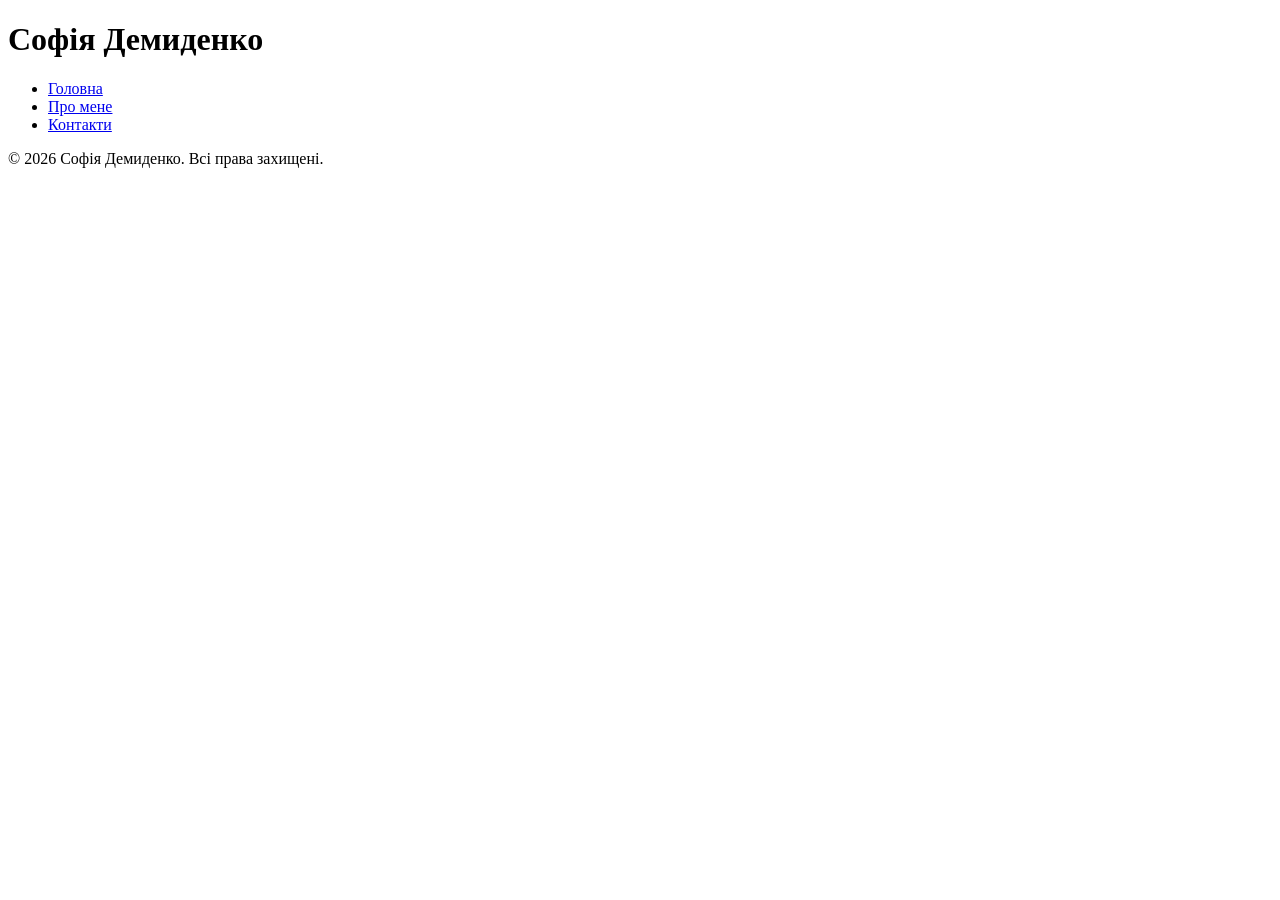
==== about.html @ 3e3e5303 "feat: create basic index.html structure" ====
<!DOCTYPE html>
<html lang="uk">
<head>
    <meta charset="UTF-8">
    <meta name="viewport" content="width=device-width, initial-scale=1.0">
    <title>Портфоліо</title>
</head>
<body>
    <header>
        <h1>Софія Демиденко</h1>
        <nav>
            <ul>
                <li><a href="index.html">Головна</a></li>
                <li><a href="about.html">Про мене</a></li>
                <li><a href="contacts.html">Контакти</a></li>
            </ul>
        </nav>
    </header>

    <main>
        </main>

    <footer>
        <p>&copy; 2026 Софія Демиденко. Всі права захищені.</p>
    </footer>
</body>
</html>
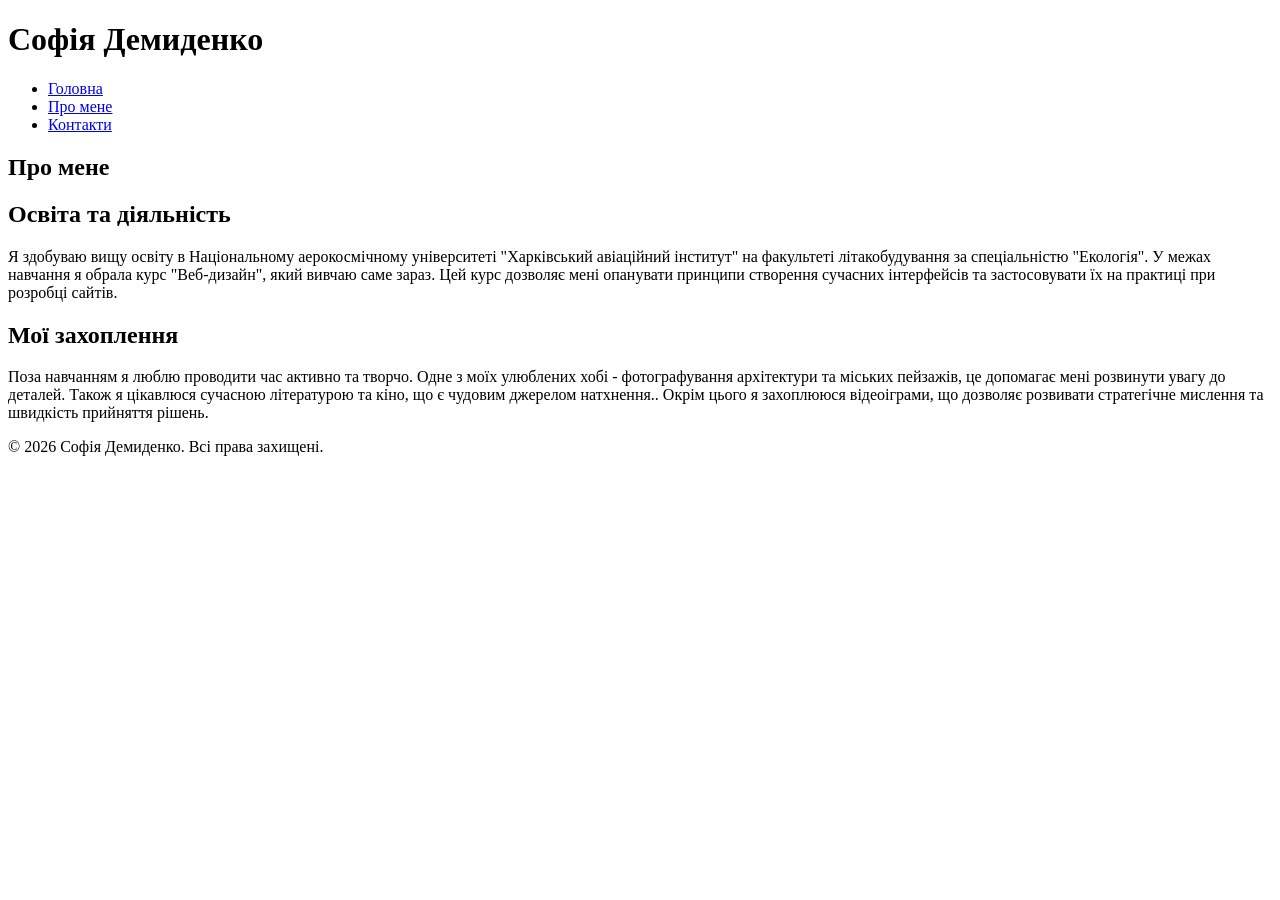
==== commit 86cdcefd: "feat: create about.html with personal info" ====
--- a/about.html
+++ b/about.html
@@ -18,10 +18,18 @@
     </header>
 
     <main>
+<section>
+            <h1>Про мене</h1>
+            <h2>Освіта та діяльність</h2>
+            <p>Я здобуваю вищу освіту в Національному аерокосмічному університеті "Харківський авіаційний інститут" на факультеті літакобудування за спеціальністю "Екологія". У межах навчання я обрала курс "Веб-дизайн", який вивчаю саме зараз. Цей курс дозволяє мені опанувати принципи створення сучасних інтерфейсів та застосовувати їх на практиці при розробці сайтів.</p>
+            
+            <h2>Мої захоплення</h2>
+            <p>Поза навчанням я люблю проводити час активно та творчо. Одне з моїх улюблених хобі - фотографування архітектури та міських пейзажів, це допомагає мені розвинути увагу до деталей. Також я цікавлюся сучасною літературою та кіно, що є чудовим джерелом натхнення.. Окрім цього я захоплююся відеоіграми, що дозволяє розвивати стратегічне мислення та швидкість прийняття рішень.</p>
+        </section>
         </main>
 
     <footer>
         <p>&copy; 2026 Софія Демиденко. Всі права захищені.</p>
     </footer>
 </body>
-</html>+</html>
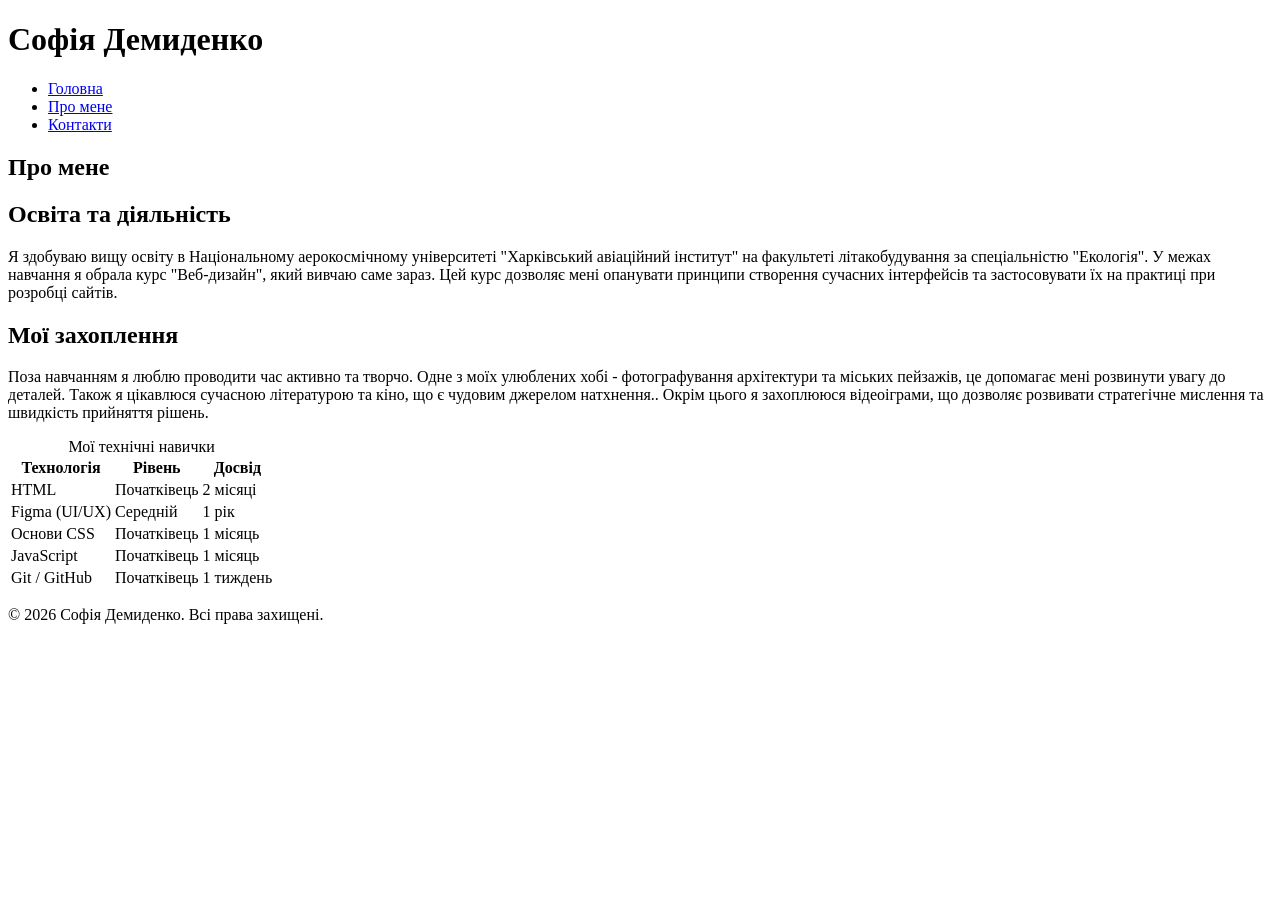
==== commit 36649db9: "feat: add skills table and lists to about page" ====
--- a/about.html
+++ b/about.html
@@ -25,6 +25,43 @@
             
             <h2>Мої захоплення</h2>
             <p>Поза навчанням я люблю проводити час активно та творчо. Одне з моїх улюблених хобі - фотографування архітектури та міських пейзажів, це допомагає мені розвинути увагу до деталей. Також я цікавлюся сучасною літературою та кіно, що є чудовим джерелом натхнення.. Окрім цього я захоплююся відеоіграми, що дозволяє розвивати стратегічне мислення та швидкість прийняття рішень.</p>
+<table>
+	<caption>Мої технічні навички</caption>
+	<thead>
+		<tr>
+			<th>Технологія</th>
+			<th>Рівень</th>
+			<th>Досвід</th>
+		</tr>
+	</thead>
+	<tbody>
+		<tr>
+			<td>HTML</td>
+			<td>Початківець</td>
+			<td>2 місяці</td>
+		</tr>
+		<tr>
+			<td>Figma (UI/UX)</td>
+			<td>Середній</td>
+			<td>1 рік</td>
+		</tr>
+		<tr>
+			<td>Основи CSS</td>
+			<td>Початківець</td>
+			<td>1 місяць</td>
+		</tr>
+		<tr>
+            <td>JavaScript</td>
+            <td>Початківець</td>
+            <td>1 місяць</td>
+        </tr>
+		<tr>
+            <td>Git / GitHub</td>
+            <td>Початківець</td>
+            <td>1 тиждень</td>
+        </tr>
+</tbody>
+</table>
         </section>
         </main>
 
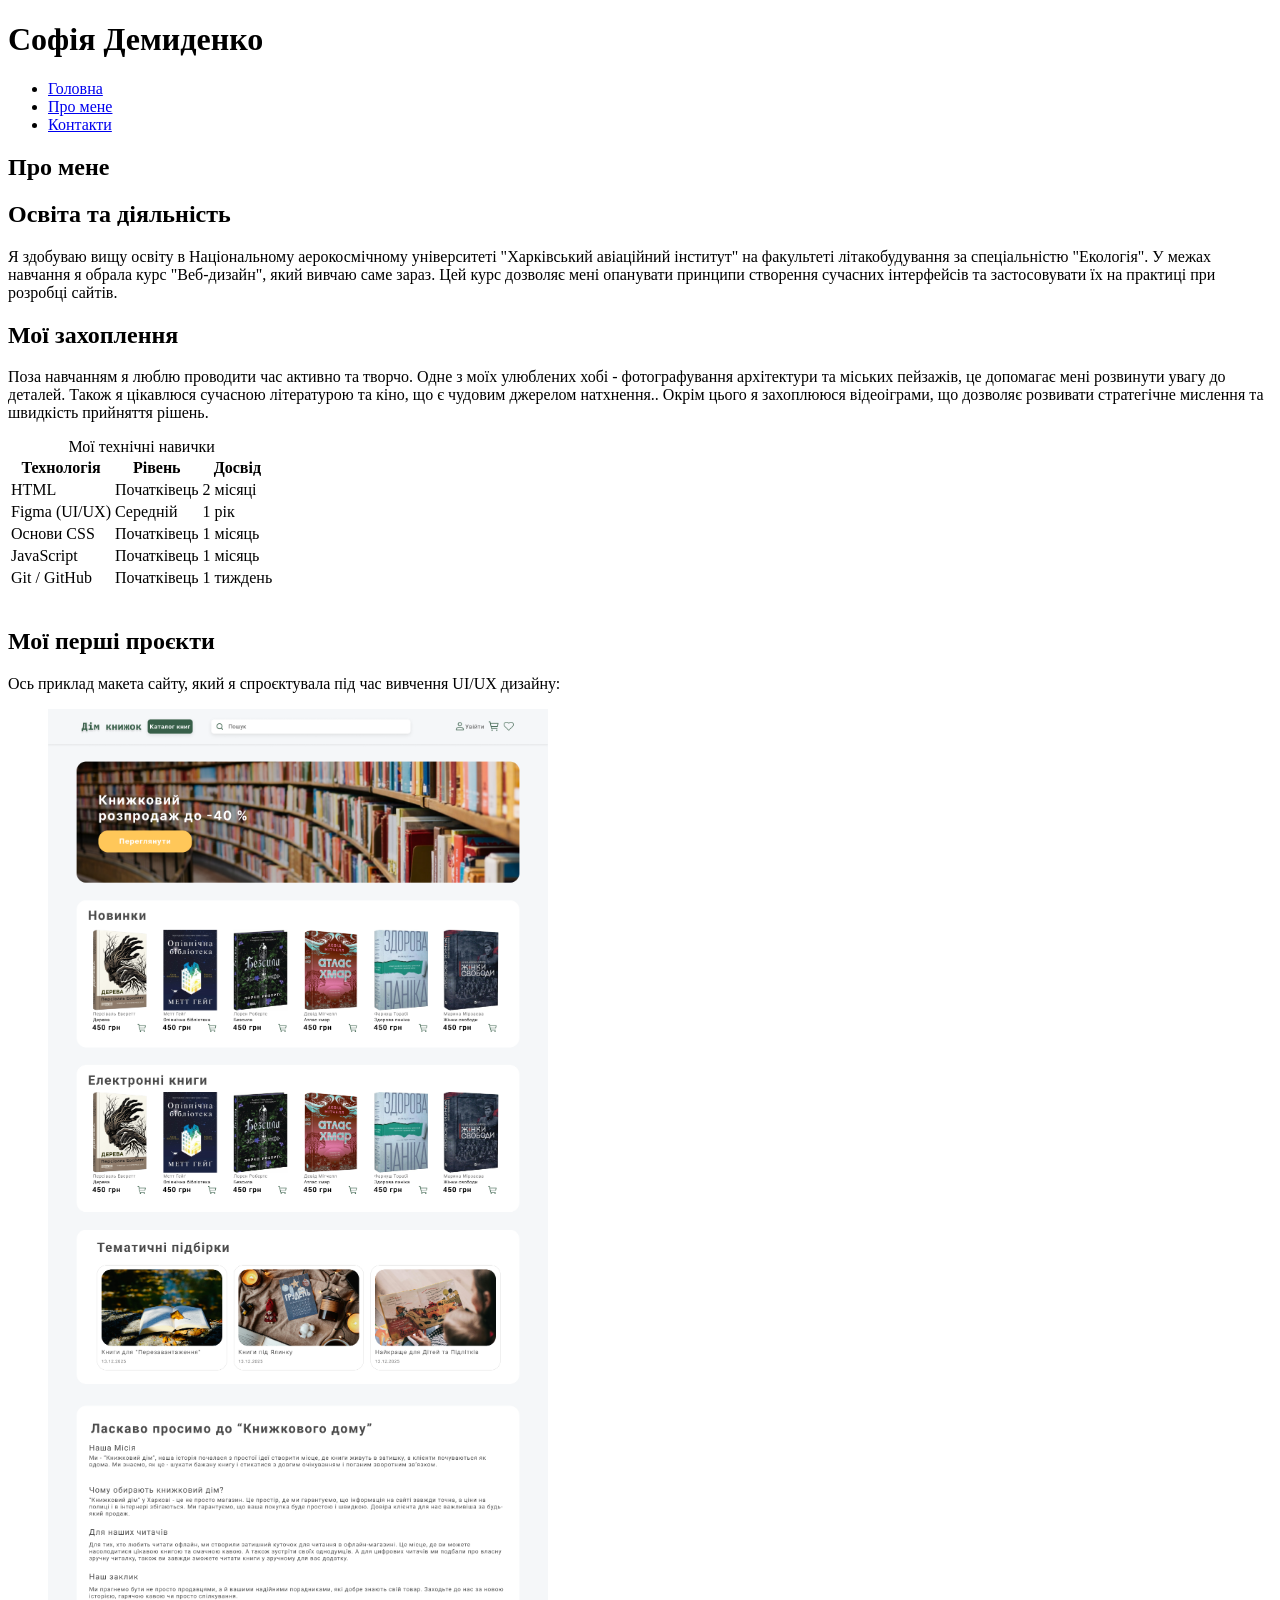
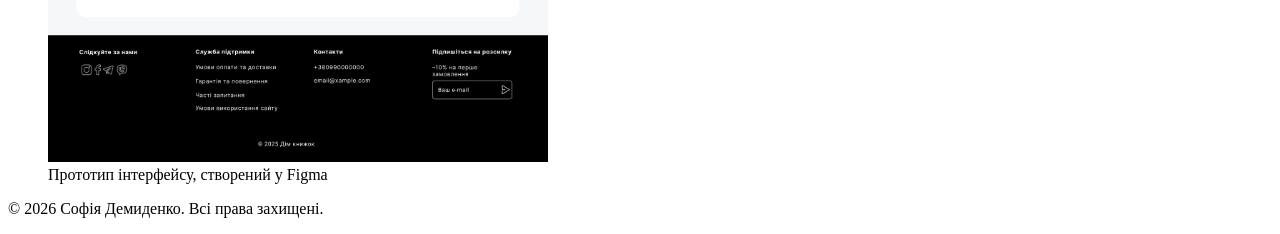
==== commit f941cb0c: "feat: add Figma project screenshot to about page" ====
--- a/about.html
+++ b/about.html
@@ -62,6 +62,13 @@
         </tr>
 </tbody>
 </table>
+<br>
+            <h2>Мої перші проєкти</h2>
+            <p>Ось приклад макета сайту, який я спроєктувала під час вивчення UI/UX дизайну:</p>
+            <figure>
+                <img src="images/project.png" alt="Прототип дизайну сайту у Figma" width="500">
+                <figcaption>Прототип інтерфейсу, створений у Figma</figcaption>
+            </figure>
         </section>
         </main>
 
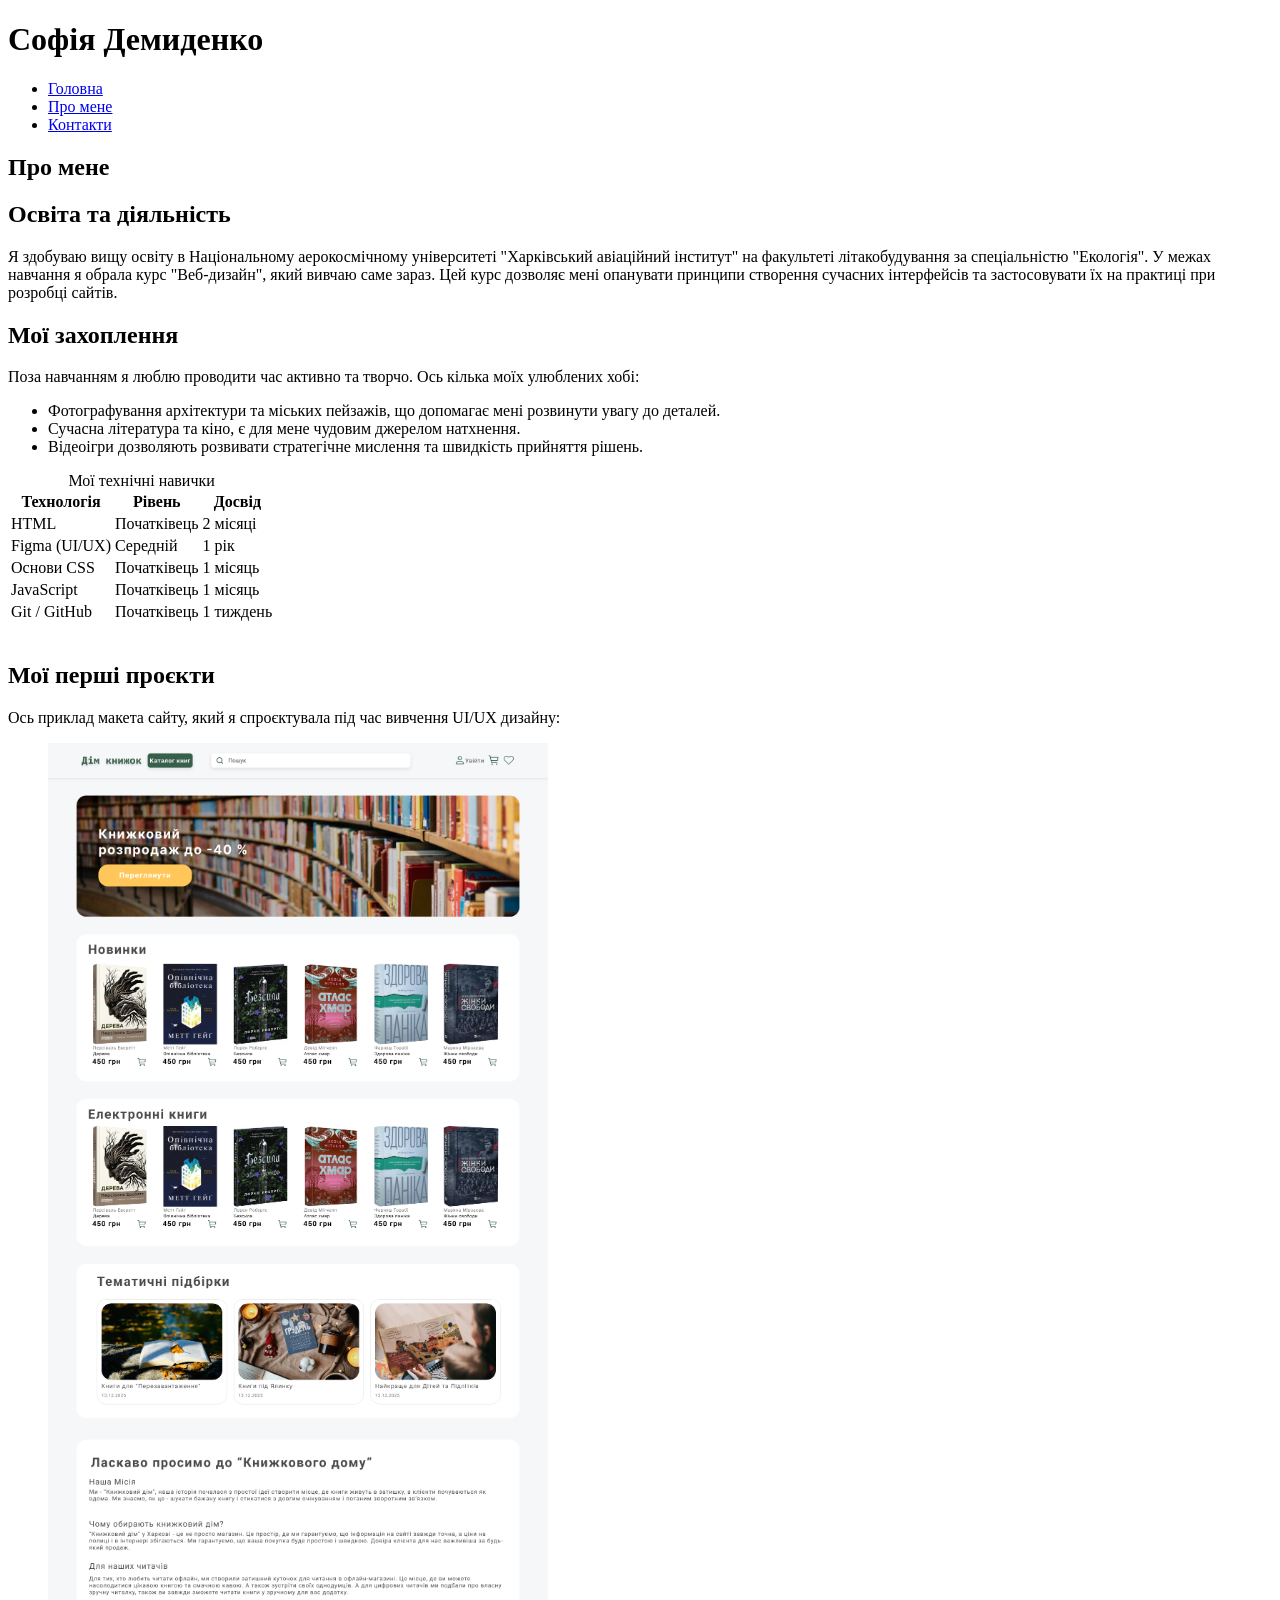
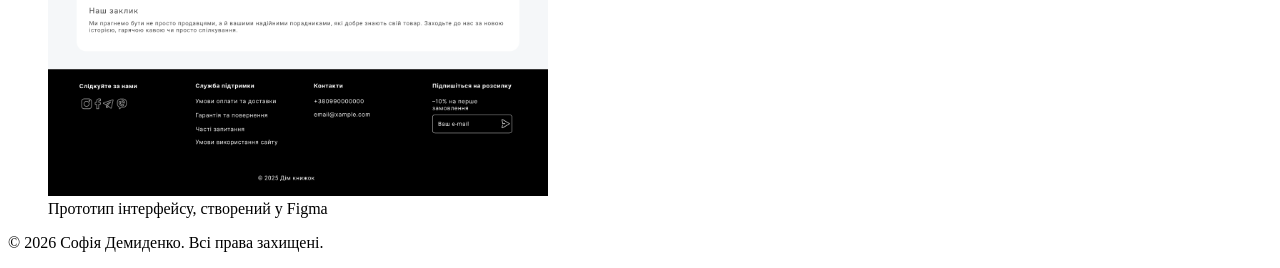
==== commit a3387f5f: "refactor: format hobbies section as an unordered list" ====
--- a/about.html
+++ b/about.html
@@ -24,8 +24,12 @@
             <p>Я здобуваю вищу освіту в Національному аерокосмічному університеті "Харківський авіаційний інститут" на факультеті літакобудування за спеціальністю "Екологія". У межах навчання я обрала курс "Веб-дизайн", який вивчаю саме зараз. Цей курс дозволяє мені опанувати принципи створення сучасних інтерфейсів та застосовувати їх на практиці при розробці сайтів.</p>
             
             <h2>Мої захоплення</h2>
-            <p>Поза навчанням я люблю проводити час активно та творчо. Одне з моїх улюблених хобі - фотографування архітектури та міських пейзажів, це допомагає мені розвинути увагу до деталей. Також я цікавлюся сучасною літературою та кіно, що є чудовим джерелом натхнення.. Окрім цього я захоплююся відеоіграми, що дозволяє розвивати стратегічне мислення та швидкість прийняття рішень.</p>
-<table>
+<p>Поза навчанням я люблю проводити час активно та творчо. Ось кілька моїх улюблених хобі:</p>
+            <ul>
+                <li>Фотографування архітектури та міських пейзажів, що допомагає мені розвинути увагу до деталей.</li>
+                <li>Сучасна література та кіно, є для мене чудовим джерелом натхнення.</li>
+                <li>Відеоігри дозволяють розвивати стратегічне мислення та швидкість прийняття рішень.</li>
+            </ul><table>
 	<caption>Мої технічні навички</caption>
 	<thead>
 		<tr>
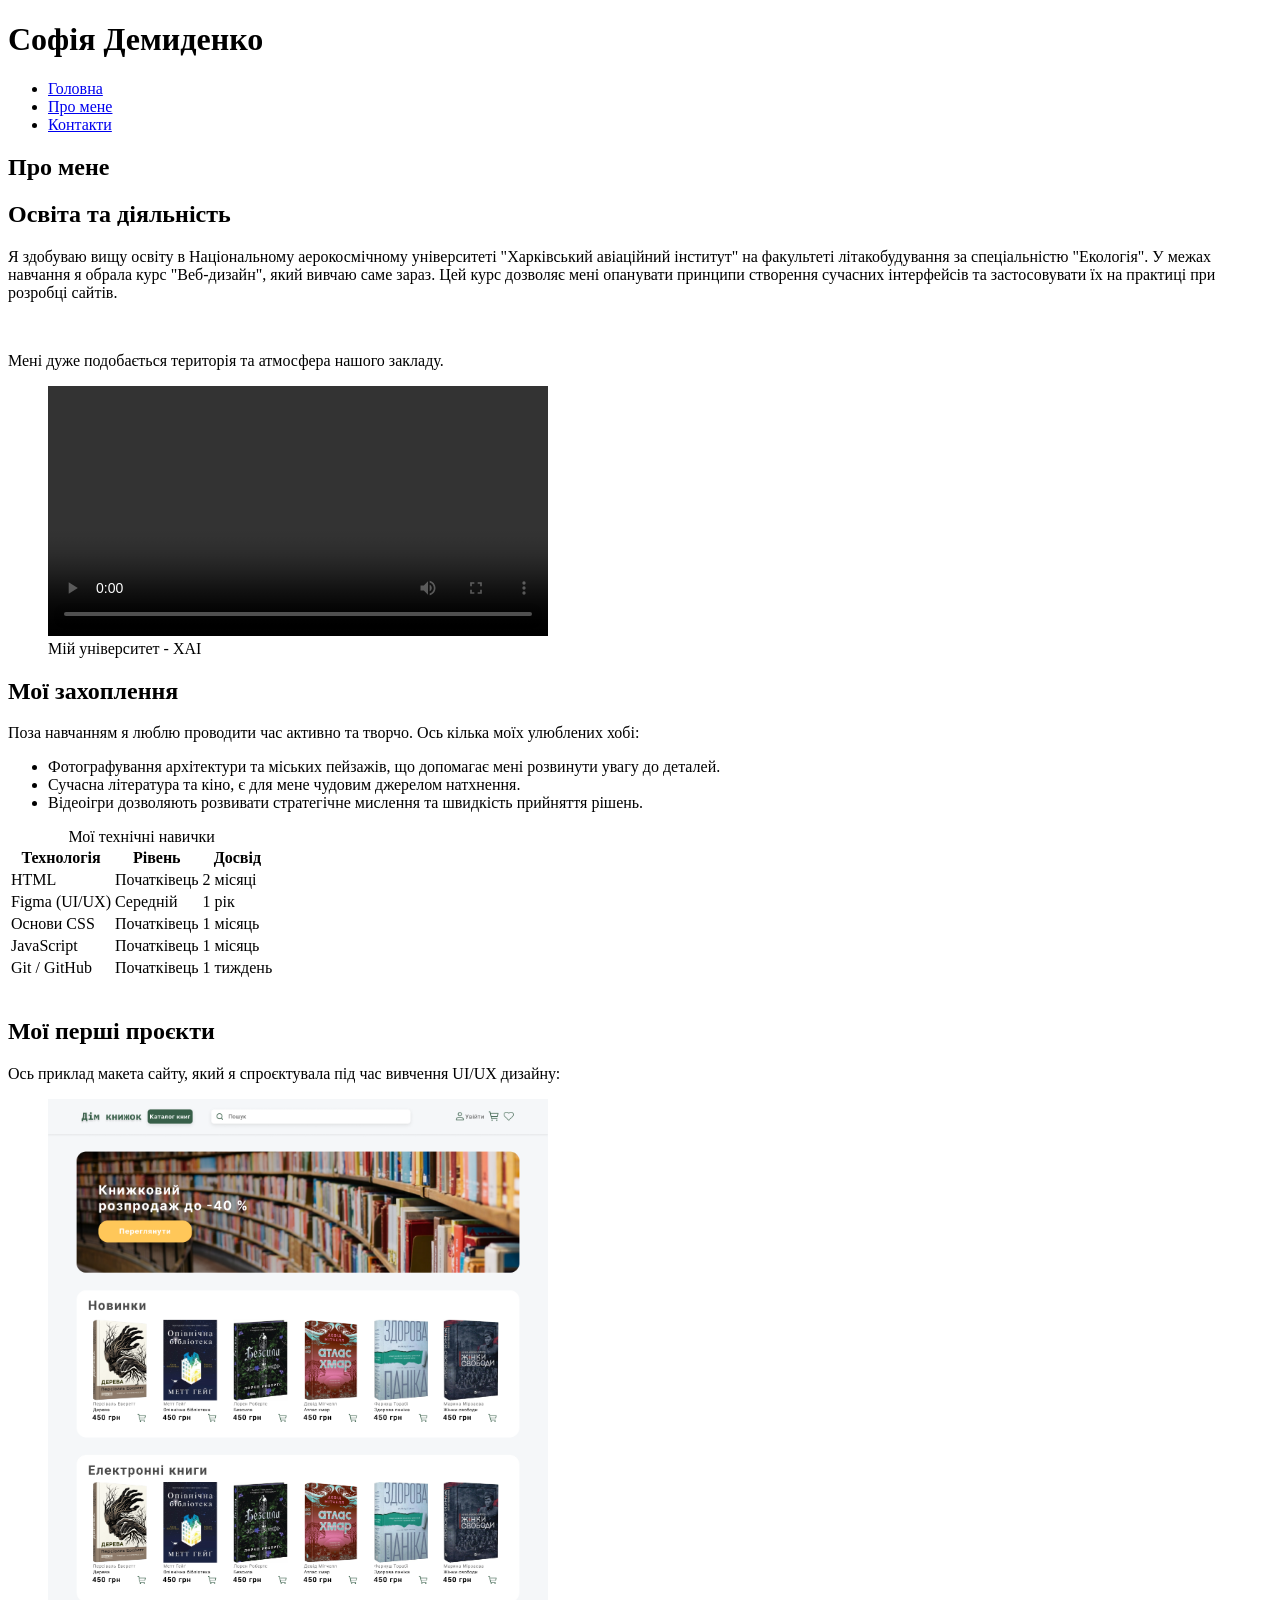
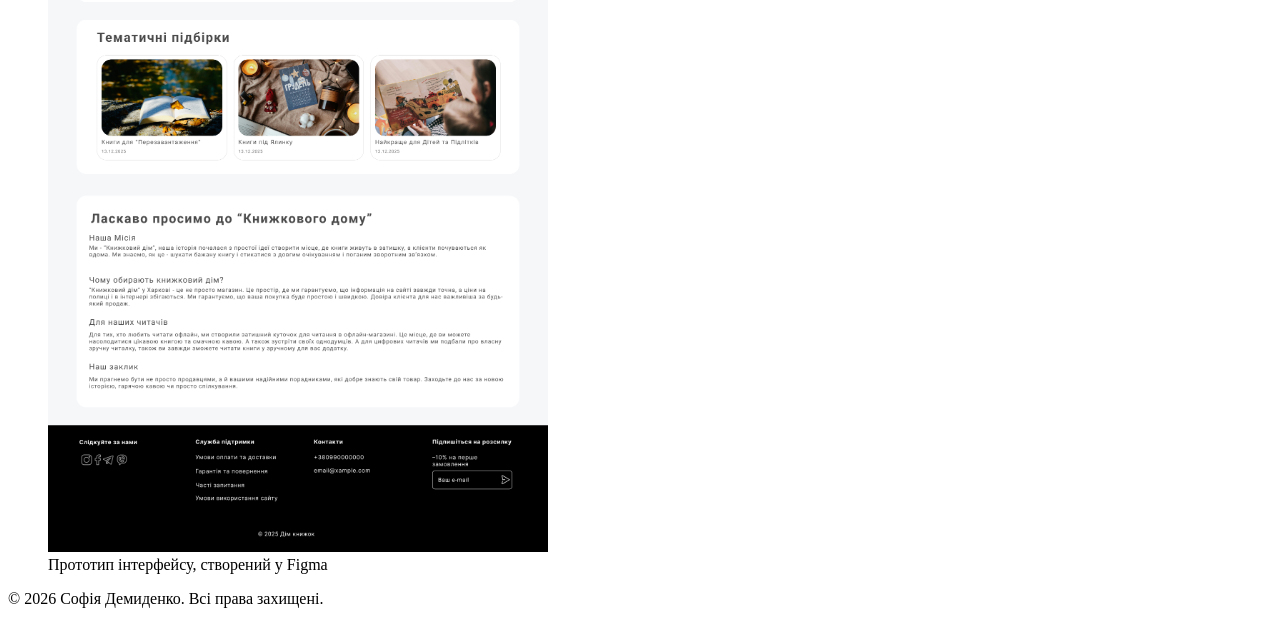
==== commit 8687c388: "fix: update university video description and caption" ====
--- a/about.html
+++ b/about.html
@@ -23,6 +23,18 @@
             <h2>Освіта та діяльність</h2>
             <p>Я здобуваю вищу освіту в Національному аерокосмічному університеті "Харківський авіаційний інститут" на факультеті літакобудування за спеціальністю "Екологія". У межах навчання я обрала курс "Веб-дизайн", який вивчаю саме зараз. Цей курс дозволяє мені опанувати принципи створення сучасних інтерфейсів та застосовувати їх на практиці при розробці сайтів.</p>
             
+			
+			<br>
+            <p>Мені дуже подобається територія та атмосфера нашого закладу.</p>
+            
+            <figure>
+                <video controls width="500">
+                    <source src="video/university.mp4" type="video/mp4">
+                    Ваш браузер не підтримує відтворення відео.
+                </video>
+                <figcaption>Мій університет - ХАІ</figcaption>
+            </figure>
+			
             <h2>Мої захоплення</h2>
 <p>Поза навчанням я люблю проводити час активно та творчо. Ось кілька моїх улюблених хобі:</p>
             <ul>
@@ -74,6 +86,7 @@
                 <figcaption>Прототип інтерфейсу, створений у Figma</figcaption>
             </figure>
         </section>
+		
         </main>
 
     <footer>
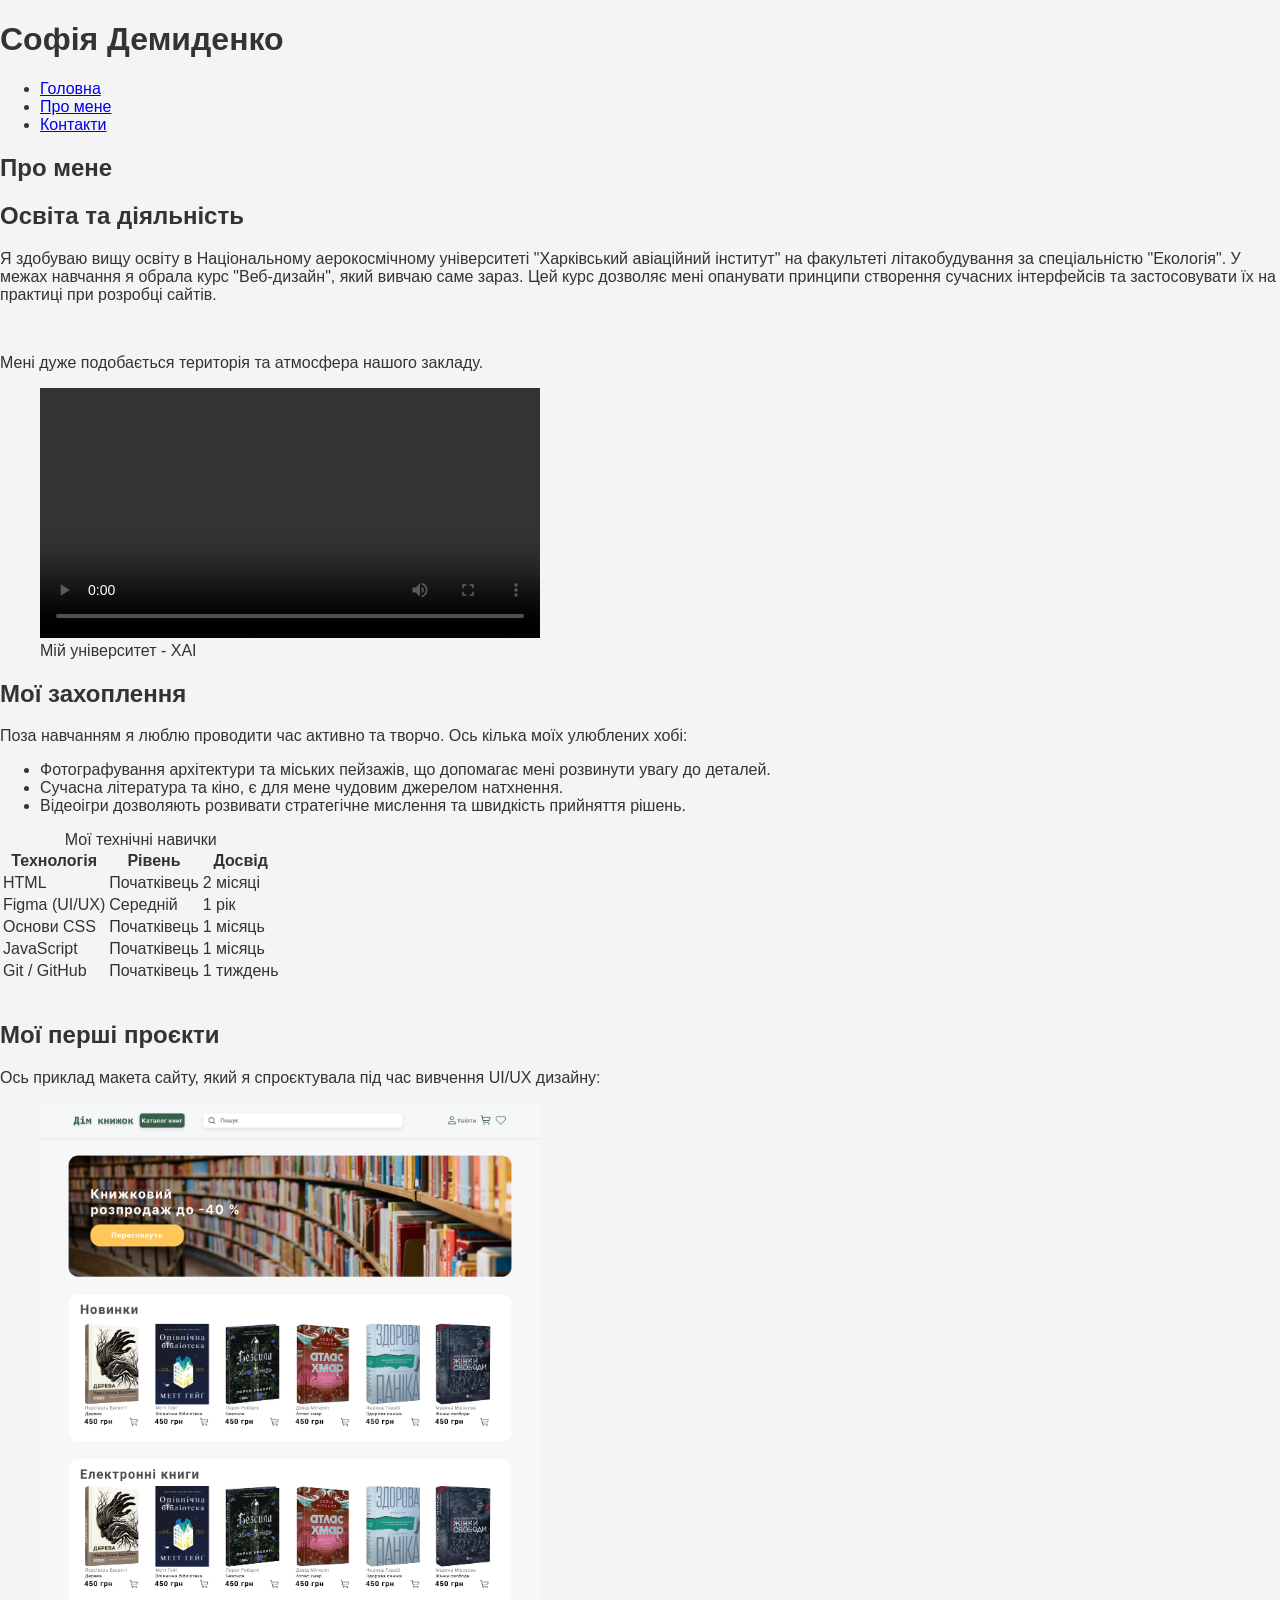
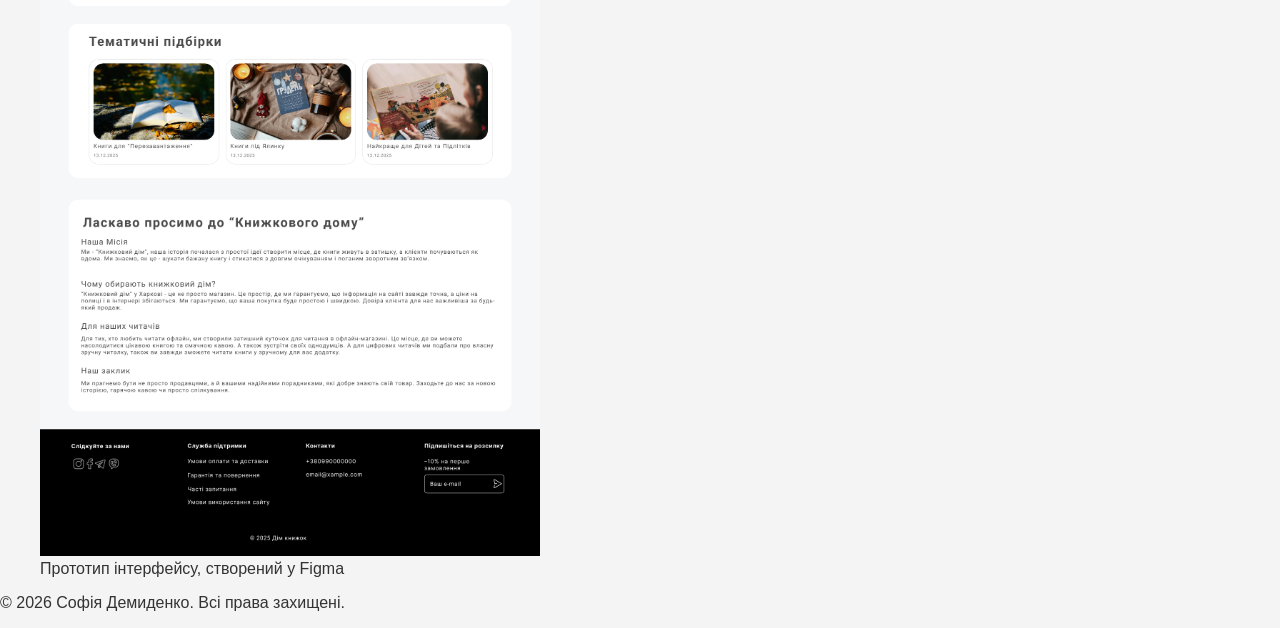
==== commit cc445ecb: "feat: setup css and body styles" ====
--- a/about.html
+++ b/about.html
@@ -4,6 +4,7 @@
     <meta charset="UTF-8">
     <meta name="viewport" content="width=device-width, initial-scale=1.0">
     <title>Портфоліо</title>
+	<link rel="stylesheet" href="styles.css">
 </head>
 <body>
     <header>
--- a/styles.css
+++ b/styles.css
@@ -0,0 +1,11 @@
+*, *::before, *::after {
+    box-sizing: border-box;
+}
+
+body {
+    margin: 0;
+    padding: 0;
+    font-family: 'Roboto', Arial, sans-serif;
+    background-color: #f4f4f4;
+    color: rgb(51, 51, 51);
+}
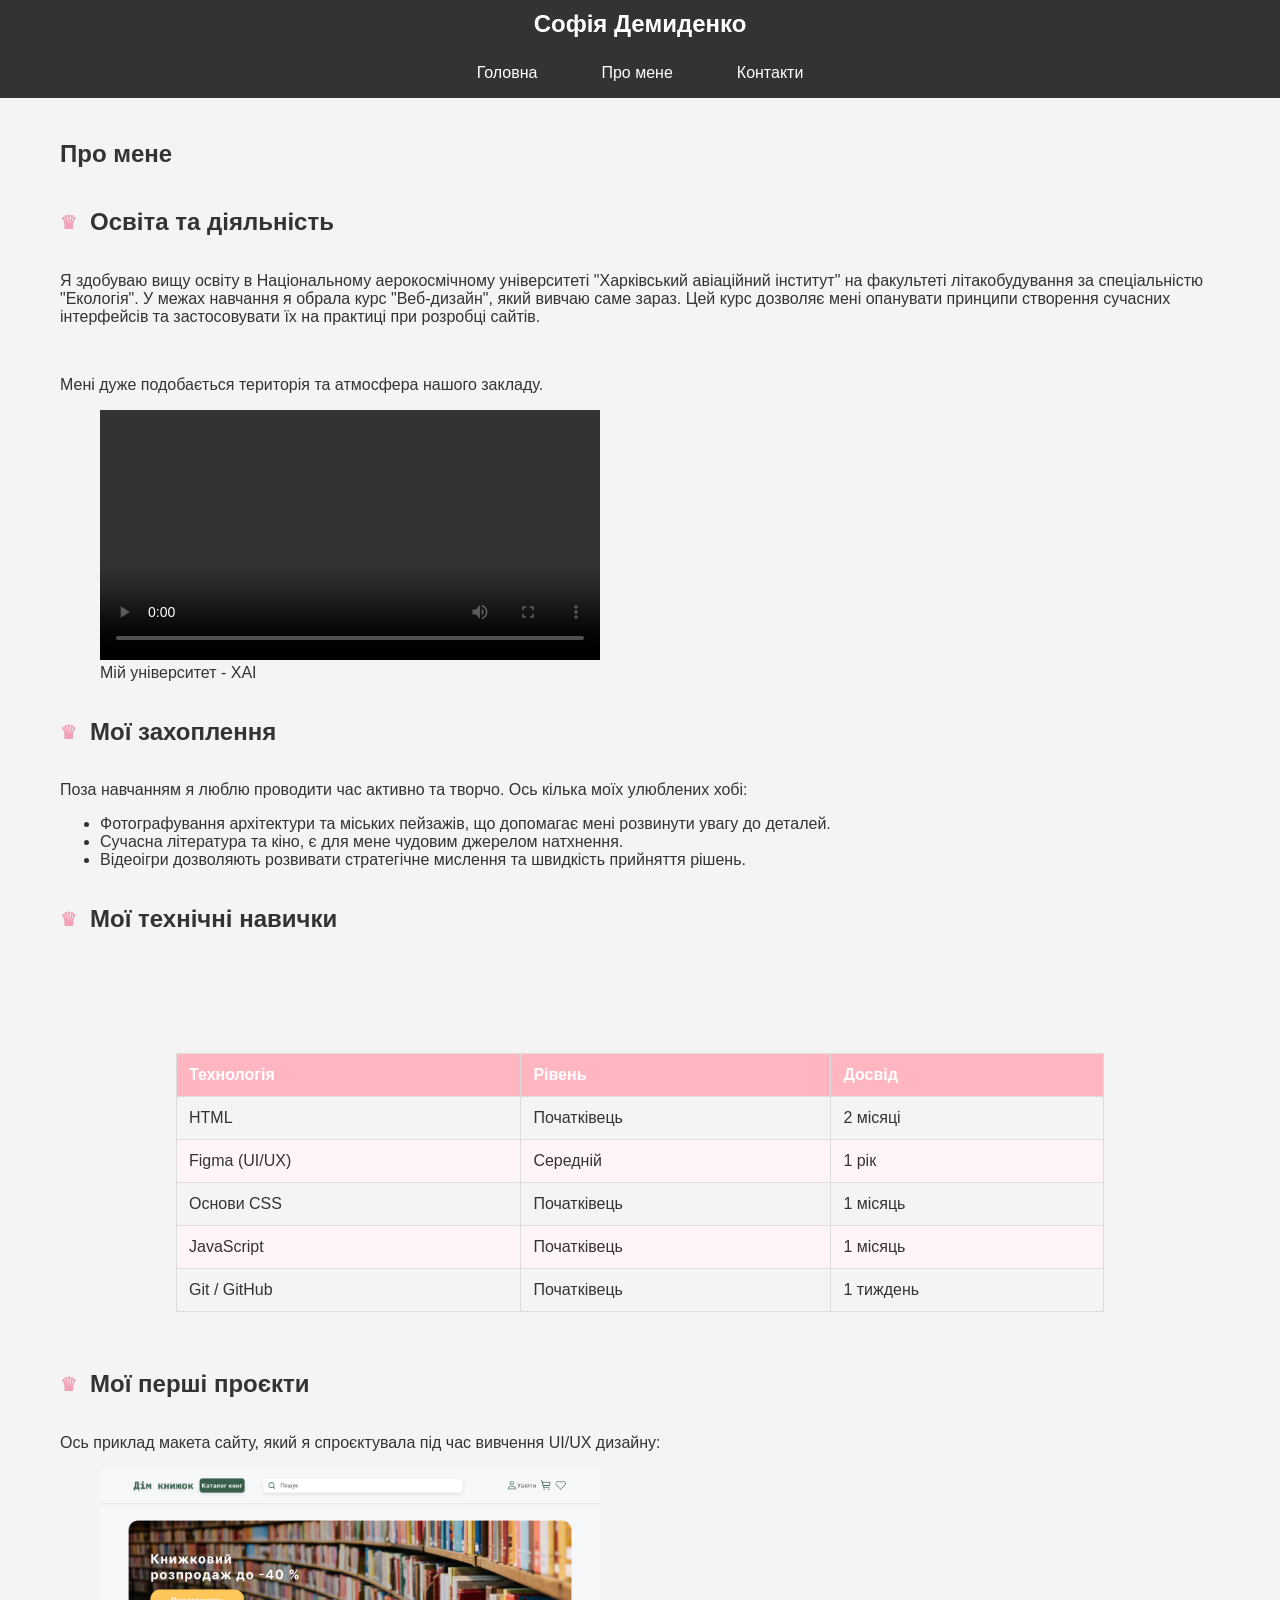
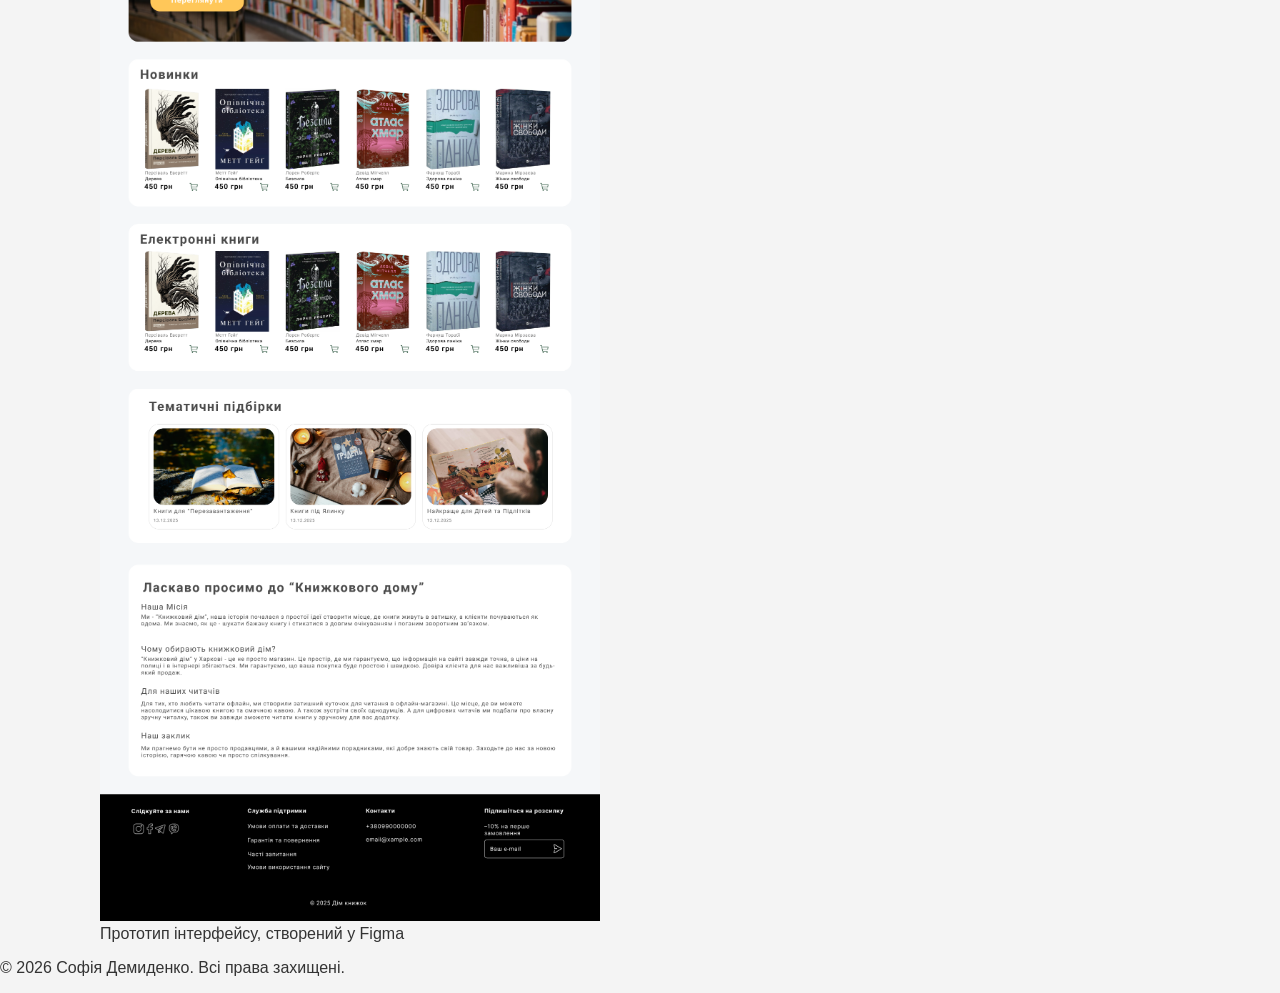
==== commit 17ac16f9: "style: replace decorative line with star symbol using pseudo-element" ====
--- a/about.html
+++ b/about.html
@@ -21,7 +21,7 @@
     <main>
 <section>
             <h1>Про мене</h1>
-            <h2>Освіта та діяльність</h2>
+            <h2 class = "section-title"> Освіта та діяльність</h2>
             <p>Я здобуваю вищу освіту в Національному аерокосмічному університеті "Харківський авіаційний інститут" на факультеті літакобудування за спеціальністю "Екологія". У межах навчання я обрала курс "Веб-дизайн", який вивчаю саме зараз. Цей курс дозволяє мені опанувати принципи створення сучасних інтерфейсів та застосовувати їх на практиці при розробці сайтів.</p>
             
 			
@@ -36,14 +36,14 @@
                 <figcaption>Мій університет - ХАІ</figcaption>
             </figure>
 			
-            <h2>Мої захоплення</h2>
+            <h2 class = "section-title"> Мої захоплення</h2>
 <p>Поза навчанням я люблю проводити час активно та творчо. Ось кілька моїх улюблених хобі:</p>
             <ul>
                 <li>Фотографування архітектури та міських пейзажів, що допомагає мені розвинути увагу до деталей.</li>
                 <li>Сучасна література та кіно, є для мене чудовим джерелом натхнення.</li>
                 <li>Відеоігри дозволяють розвивати стратегічне мислення та швидкість прийняття рішень.</li>
             </ul><table>
-	<caption>Мої технічні навички</caption>
+	<h2 class = "section-title"> Мої технічні навички</h2>
 	<thead>
 		<tr>
 			<th>Технологія</th>
@@ -80,7 +80,7 @@
 </tbody>
 </table>
 <br>
-            <h2>Мої перші проєкти</h2>
+            <h2 class = "section-title"> Мої перші проєкти</h2>
             <p>Ось приклад макета сайту, який я спроєктувала під час вивчення UI/UX дизайну:</p>
             <figure>
                 <img src="images/project.png" alt="Прототип дизайну сайту у Figma" width="500">
--- a/styles.css
+++ b/styles.css
@@ -8,4 +8,126 @@
     font-family: 'Roboto', Arial, sans-serif;
     background-color: #f4f4f4;
     color: rgb(51, 51, 51);
-}+}
+
+header {
+    position: fixed;
+    top: 0;
+    width: 100%;
+    background-color: #333;
+    z-index: 1000;
+}
+
+header h1 {
+    margin: 0;
+    padding: 10px 0;
+    color: white;
+    text-align: center;
+    font-size: 1.5rem;
+}
+
+nav ul {
+    list-style: none;
+    padding: 0;
+    margin: 0;
+    display: flex;
+    justify-content: center;
+}
+
+nav ul li a {
+    display: block;
+    padding: 1rem 2rem;
+    color: white;
+    text-decoration: none;
+}
+
+nav ul li a:link { color: #ffffff; }
+nav ul li a:visited { color: #cccccc; }
+nav ul li a:hover { background-color: #555; }
+nav ul li a:active { background-color: #111; }
+
+main {
+    padding-top: 120px;
+    max-width: 1200px;
+    margin: 0 auto;
+    padding-left: 20px;
+    padding-right: 20px;
+}
+
+table {
+    width: 80%;
+    margin: 100px auto 20px;
+    border-collapse: collapse;
+}
+
+th, td {
+    border: 1px solid #ddd;
+    padding: 12px;
+    text-align: left;
+}
+
+th {
+    background-color: #FFB6C1;
+    color: white;
+	font-weight: bold;
+}
+
+tr:nth-child(even) { background-color: #fff5f7; }
+
+tr:hover { background-color: rgb(252, 222, 230); }
+
+
+.contact-form {
+    max-width: 500px;
+    margin: 20px auto;
+    padding: 20px;
+    background: white;
+    border-radius: 8px;
+}
+
+input[type="text"], textarea {
+    width: 100%;
+    padding: 10px;
+    margin-bottom: 10px;
+    border: 1px solid #ccc;
+    border-radius: 4px;
+}
+
+input:focus {
+    border-color: #f0a3b8;
+    outline: none;
+    box-shadow: 0 0 5px rgba(240, 163, 184, 0.5);
+}
+
+button {
+    background-color: #f0a3b8;
+    color: white;
+    padding: 10px 20px;
+    border: none;
+    border-radius: 4px;
+    cursor: pointer;
+}
+
+button:hover {
+    background-color: rgb(230, 140, 165);
+}
+
+.section-title {
+    position: relative;
+    display: inline-block;
+}
+
+.section-title {
+    position: relative;
+    display: inline-block;
+    padding-left: 30px;
+}
+
+.section-title::before {
+    content: "♛";
+    position: absolute;
+    left: 0;
+    top: 50%;
+    transform: translateY(-50%);
+    color: #f0a3b8;
+    font-size: 1.2rem;
